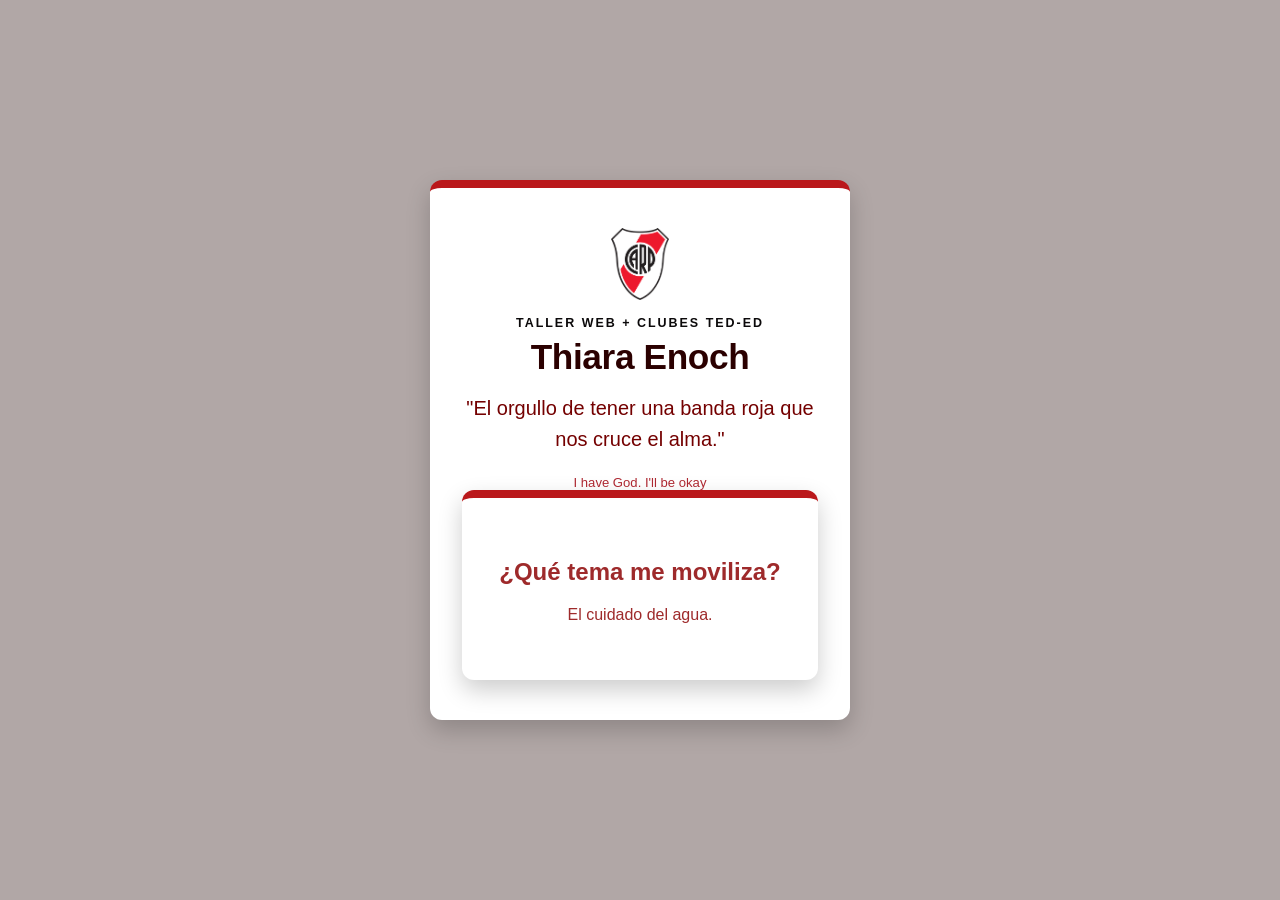
==== css/index.html @ aa58b435 "Trabajo de tarjetas con css" ====
<!DOCTYPE html>
<html lang="en">

<head>
    <meta charset="UTF-8">
    <meta name="viewport" content="width=device-width, initial-scale=1.0">
    <link rel="stylesheet" href="estilos.css">
    <title>Mi charla</title>
</head>

<body>
    <main class="tarjeta">
        <img class="tarjeta__logo" src="asset/img/logo.png" alt="Logo del escudo de RIVER PLATE">

        <p class="tarjeta__curso">Taller Web + Clubes TED-Ed</p>
        <h1 class="tarjeta__nombre">Thiara Enoch</h1>
        <p class="tarjeta__frase">"El orgullo de tener una banda roja que nos cruce el alma."</p>
        <p class="tarjeta__autor">I have God. I'll be okay</p>

        <section class="tarjeta tarjeta--oscura">
            <h2 class="tarjeta__pregunta">¿Qué tema me moviliza?</h2>
            <p class="tarjeta__respuesta">El cuidado del agua.</p>
        </section>
    </main>
</body>

</html>
---- css/estilos.css ----
/* =========================================================
   1 · LA PALETA DEL CURSO
   Se escribe UNA sola vez, acá arriba. Todo lo demás usa var().
   ========================================================= */
:root {
    /* Los seis colores de la identidad de River */
    --gris: #b1a7a6;
    --rojo: #ba181b;
    --blanco: #ffffff;
    --negro: #0b090a;

    /* Escala del violeta */
    --rojo-900: #2b0000;
    --rojo-800: #4f0000;
    --rojo-700: #740000;
    --rojo-500: #980000;
    --rojo-300: #b50000;
    --rojo-200: #d30000;
    --rojo-100: #eb1d1d;
    --rojo-50: #f50f0f;
    --rojo-25: #ff0000;

    --texto: #9e2a2b;
    --texto-suave: #ad2831;
    --blanco: #ffffff;
}

/* =========================================================
   2 · LA PÁGINA ENTERA
   display:flex + justify-content:center centran la tarjeta
   en pantalla sin usar márgenes a ojo.
   ========================================================= */
body {
    margin: 0;
    min-height: 100vh;
    display: flex;
    align-items: center;
    justify-content: center;
    background: var(--gris);
    font-family: "Poppins", "Segoe UI", Arial, sans-serif;
    color: var(--texto);
}

/* =========================================================
   3 · LA TARJETA
   ========================================================= */
.tarjeta {
    background: var(--blanco);
    border-top: 8px solid var(--rojo);
    border-radius: 12px;
    padding: 2.5rem 2rem;
    text-align: center;
    width: 100%;
    max-width: 420px;
    box-sizing: border-box;
    box-shadow: 0 10px 25px rgba(0, 0, 0, 0.2);
}

/* =========================================================
   4 · CADA PARTE DE LA TARJETA
   ========================================================= */
.tarjeta__logo {
    width: 72px;
    height: 72px;
    object-fit: contain;
}

.tarjeta__curso {
    margin: .75rem 0 0;
    font-size: .78rem;
    font-weight: 600;
    letter-spacing: .16em;
    text-transform: uppercase;
    color: var(--negro);
}

.tarjeta__nombre {
    margin: .4rem 0 0;
    font-size: 2.2rem;
    font-weight: 700;
    letter-spacing: -0.01em;
    color: var(--rojo-900);
}

.tarjeta__frase {
    margin: 1rem 0 0;
    font-size: 1.25rem;
    line-height: 1.55;
    color: var(--rojo-700);
}

.tarjeta__autor {
    margin: 1.25rem 0 0;
    font-size: .82rem;
    color: var(--texto-suave);
}
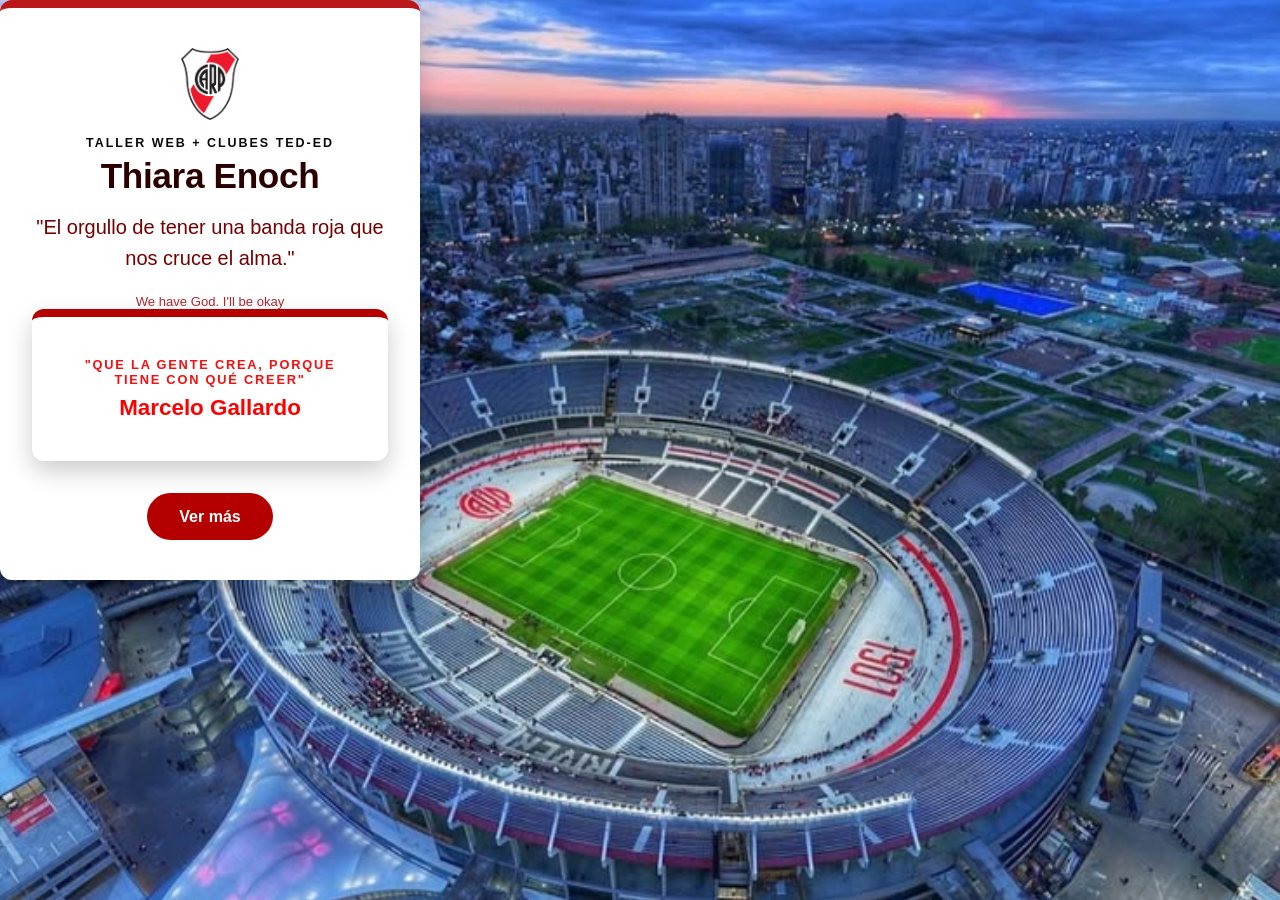
==== commit d4130598: "edicion de idea (footer & header)" ====
--- a/css/index.html
+++ b/css/index.html
@@ -9,19 +9,27 @@
 </head>
 
 <body>
+    <!-- encabezado -->
     <main class="tarjeta">
         <img class="tarjeta__logo" src="asset/img/logo.png" alt="Logo del escudo de RIVER PLATE">
 
         <p class="tarjeta__curso">Taller Web + Clubes TED-Ed</p>
         <h1 class="tarjeta__nombre">Thiara Enoch</h1>
         <p class="tarjeta__frase">"El orgullo de tener una banda roja que nos cruce el alma."</p>
-        <p class="tarjeta__autor">I have God. I'll be okay</p>
+        <p class="tarjeta__autor">We have God. I'll be okay</p>
 
         <section class="tarjeta tarjeta--oscura">
-            <h2 class="tarjeta__pregunta">¿Qué tema me moviliza?</h2>
-            <p class="tarjeta__respuesta">El cuidado del agua.</p>
+            <h2 class="tarjeta__pregunta">"Que la gente crea, porque tiene con qué creer"</h2>
+            <p class="tarjeta__respuesta">Marcelo Gallardo</p>
+            
         </section>
+        <a class="tarjeta__boton" href="ficha.html">Ver más</a>
+
     </main>
+    <!--pie de pagina-->
+
+
+
 </body>
 
 </html>
--- a/css/estilos.css
+++ b/css/estilos.css
@@ -3,27 +3,38 @@
    Se escribe UNA sola vez, acá arriba. Todo lo demás usa var().
    ========================================================= */
 :root {
-    /* Los seis colores de la identidad de River */
-    --gris: #b1a7a6;
-    --rojo: #ba181b;
-    --blanco: #ffffff;
-    --negro: #0b090a;
-
-    /* Escala del violeta */
-    --rojo-900: #2b0000;
-    --rojo-800: #4f0000;
-    --rojo-700: #740000;
-    --rojo-500: #980000;
-    --rojo-300: #b50000;
-    --rojo-200: #d30000;
-    --rojo-100: #eb1d1d;
-    --rojo-50: #f50f0f;
-    --rojo-25: #ff0000;
-
-    --texto: #9e2a2b;
-    --texto-suave: #ad2831;
-    --blanco: #ffffff;
-}
+  /* Los seis colores de la identidad de River */
+  --gris: #b1a7a6;
+  --rojo: #ba181b;
+  --blanco: #ffffff;
+  --negro: #0b090a;
+
+  /* Escala del violeta */
+  --rojo-900: #2b0000;
+  --rojo-800: #4f0000;
+  --rojo-700: #740000;
+  --rojo-500: #980000;
+  --rojo-300: #b50000;
+  --rojo-200: #d30000;
+  --rojo-100: #eb1d1d;
+  --rojo-50: #f50f0f;
+  --rojo-25: #ff0000;
+
+  --texto: #9e2a2b;
+  --texto-suave: #ad2831;
+  --blanco: #ffffff;
+  --violeta: var(--fusia);
+
+
+  /* la escala de espaciado del curso. Usá estos y ningún otro número. */
+  --e-1: .25rem;
+  --e-2: .5rem;
+  --e-3: 1rem;
+  --e-4: 1.5rem;
+  --e-5: 2rem;
+  --e-6: 3rem;
+}
+
 
 /* =========================================================
    2 · LA PÁGINA ENTERA
@@ -31,66 +42,409 @@
    en pantalla sin usar márgenes a ojo.
    ========================================================= */
 body {
-    margin: 0;
-    min-height: 100vh;
-    display: flex;
-    align-items: center;
-    justify-content: center;
-    background: var(--gris);
-    font-family: "Poppins", "Segoe UI", Arial, sans-serif;
-    color: var(--texto);
+  margin: 0;
+  min-height: 100vh;
+  align-items: center;
+  justify-content: center;
+  background: var(--gris);
+  background-image: url(./asset/img/monumental.jpg);
+  background-repeat: no-repeat;
+  background-size: cover;
+  background-position: 10%;
+  font-family: "Poppins", "Segoe UI", Arial, sans-serif;
+  color: var(--texto);
 }
 
 /* =========================================================
    3 · LA TARJETA
    ========================================================= */
 .tarjeta {
-    background: var(--blanco);
-    border-top: 8px solid var(--rojo);
-    border-radius: 12px;
-    padding: 2.5rem 2rem;
-    text-align: center;
-    width: 100%;
-    max-width: 420px;
-    box-sizing: border-box;
-    box-shadow: 0 10px 25px rgba(0, 0, 0, 0.2);
+  background: var(--blanco);
+  border-top: 8px solid var(--rojo);
+  border-radius: 12px;
+  padding: 2.5rem 2rem;
+  text-align: center;
+  width: 100%;
+  max-width: 420px;
+  box-sizing: border-box;
+  box-shadow: 0 10px 25px rgba(0, 0, 0, 0.2);
 }
 
 /* =========================================================
    4 · CADA PARTE DE LA TARJETA
    ========================================================= */
 .tarjeta__logo {
-    width: 72px;
-    height: 72px;
-    object-fit: contain;
+  width: 72px;
+  height: 72px;
+  object-fit: contain;
 }
 
 .tarjeta__curso {
-    margin: .75rem 0 0;
-    font-size: .78rem;
-    font-weight: 600;
-    letter-spacing: .16em;
-    text-transform: uppercase;
-    color: var(--negro);
+  margin: .75rem 0 0;
+  font-size: .78rem;
+  font-weight: 600;
+  letter-spacing: .16em;
+  text-transform: uppercase;
+  color: var(--negro);
 }
 
 .tarjeta__nombre {
-    margin: .4rem 0 0;
-    font-size: 2.2rem;
-    font-weight: 700;
-    letter-spacing: -0.01em;
-    color: var(--rojo-900);
+  margin: .4rem 0 0;
+  font-size: 2.2rem;
+  font-weight: 700;
+  letter-spacing: -0.01em;
+  color: var(--rojo-900);
 }
 
 .tarjeta__frase {
-    margin: 1rem 0 0;
-    font-size: 1.25rem;
-    line-height: 1.55;
-    color: var(--rojo-700);
+  margin: 1rem 0 0;
+  font-size: 1.25rem;
+  line-height: 1.55;
+  color: var(--rojo-700);
 }
 
 .tarjeta__autor {
-    margin: 1.25rem 0 0;
-    font-size: .82rem;
-    color: var(--texto-suave);
+  margin: 1.25rem 0 0;
+  font-size: .82rem;
+  color: var(--texto-suave);
+}
+
+/* Variante oscura: mismo bloque, otra combinación de la paleta */
+.tarjeta--oscura {
+  background: var(--blanco);
+  border-top-color: var(--rojo-300);
+}
+
+.tarjeta__pregunta {
+  margin: 0;
+  font-size: .8rem;
+  font-weight: 600;
+  letter-spacing: .14em;
+  text-transform: uppercase;
+  color: var(--rojo-50);
+}
+
+.tarjeta__respuesta {
+  margin: .5rem 0 0;
+  font-size: 1.4rem;
+  font-weight: 700;
+  color: var(--rojo-25);
+}
+
+/* Para que las dos tarjetas se apilen con un hueco entre ellas */
+/*body {
+  flex-direction: column;
+  gap: 1.5rem;
+  padding: 2rem 1rem;
+}*/
+
+/* =========================================================
+   EL BOTÓN: por eso existen las pseudo-clases
+   ========================================================= */
+.tarjeta__boton {
+  display: inline-block;
+  margin-top: 2rem;
+  padding: .9rem 2rem;
+  border-radius: 999px;
+  /* 999px = píldora, sirve para botones */
+  background: var(--rojo-300);
+  color: var(--blanco);
+  font-weight: 700;
+  text-decoration: none;
+  /* sin subrayado, es un botón y no un texto */
+}
+
+.tarjeta__boton:hover {
+  background: var(--rojo-25);
+}
+
+.tarjeta__boton:active {
+  background: var(--rojo-oscuro);
+}
+
+/* Accesibilidad: el foco del teclado tiene que verse SIEMPRE */
+.tarjeta__boton:focus-visible {
+  outline: 3px solid #ffffff;
+  outline-offset: 3px;
+}
+
+/* =========================================================
+   LA FICHA DE TU IDEA
+   ========================================================= */
+.ficha {
+  max-width: 520px;
+  margin: var(--e-6) auto;
+  /* 3rem arriba/abajo · auto a los lados = centrada */
+  padding: var(--e-5);
+  /* 2rem de aire adentro */
+  border: 1px solid var(--violeta-200);
+  border-top: 6px solid var(--rojo);
+  border-radius: 12px;
+  background: var(--blanco);
+}
+
+.ficha__etiqueta {
+  margin: 0;
+  font-size: .75rem;
+  letter-spacing: .16em;
+  text-transform: uppercase;
+  color: var(--rojo-200);
+}
+
+.ficha__titulo {
+  margin: var(--e-2) 0 var(--e-5);
+  font-size: 1.6rem;
+  line-height: 1.25;
+  color: var(--rojo-300);
+}
+
+.ficha__campo {
+  margin: var(--e-4) 0 var(--e-1);
+  font-size: .72rem;
+  letter-spacing: .12em;
+  text-transform: uppercase;
+  color: var(--rojo-500);
+}
+
+.ficha__texto {
+  margin: 0;
+  line-height: 1.65;
+  color: var(--texto);
+}
+
+/* las etiquetas: display inline-flex las deja como píldoras */
+.ficha__tags {
+  margin: var(--e-5) 0 0;
+  padding: 0;
+  display: flex;
+  gap: var(--e-2);
+  list-style: none;
+}
+
+.ficha__tags li {
+  padding: var(--e-1) var(--e-3);
+  border-radius: 999px;
+  background: var(--rojo-100);
+  color: var(--blanco);
+  font-size: .8rem;
+}
+
+#idea {
+  background-color: var(--gris);
+  background-image: none;
+  border: 3px;
+  font-family: 'Franklin Gothic Medium', 'Arial Narrow', Arial, sans-serif;
+  border-radius: 10px;
+}
+
+
+.container {
+  background-color: var(--gris);
+  max-width: 1000px;
+  margin: 0 auto;
+  display: flex;
+  gap: 25px;
+  flex-wrap: wrap;
+  justify-content: center;
+  padding: 10px;
+}
+
+.ideas {
+  background-color: white;
+  width: 360px;
+  text-align: center;
+  border: 3px solid #d44444;
+  padding: 30px;
+
+}
+
+.ideas__imagen img {
+  width: 90px;
+  height: 90px;
+  padding: 10px;
+
+}
+
+.ideas__titulo {
+  font-size: medium;
+  color: black
+}
+
+.ideas__parrafo {
+  font-size: medium;
+  line-height: 1.55;
+}
+
+.ideas__enlace {
+  display: inline-block;
+  margin-top: 2rem;
+  padding: .9rem 2rem;
+  border-radius: 999px;
+  background: var(--rojo);
+  color: rgb(29, 28, 28);
+  font-weight: 700;
+  text-decoration: none;
+  text-transform: uppercase;
+}
+
+.ideas__enlace:hover {
+  background: var(--rojo);
+  color: white;
+}
+
+.ideas__enlace:active {
+  background: var(--rojo-50);
+  color: #740000;
+}
+
+.ideas__enlace:focus-visible {
+  outline: 3px solid rgb(161, 63, 63);
+  outline-offset: 3px;
+}
+
+.titulo {
+  text-align: center;
+  font-size: 70px;
+  font-weight: 900;
+  font-family: Georgia, 'Times New Roman', Times, serif;
+}
+
+.lista {
+  margin: var(--e-5) 0 0;
+  padding: 0;
+  display: flex;
+  gap: var(--e-2);
+  list-style: none;
+}
+
+.lista li {
+  padding: var(--e-1) var(--e-3);
+  border-radius: 999px;
+  background: var(--rojo-100);
+  color: var(--blanco);
+  font-size: .8rem;
+}
+
+.lista li {
+  padding: var(--e-1) var(--e-3);
+  border-radius: 999px;
+  background: var(--rojo-100);
+  color: var(--blanco);
+  font-size: .8rem;
+}
+
+.lista li {
+  padding: var(--e-1) var(--e-3);
+  border-radius: 999px;
+  background: var(--rojo-100);
+  color: var(--blanco);
+  font-size: .8rem;
+}
+
+.lista li {
+  padding: var(--e-1) var(--e-3);
+  border-radius: 999px;
+  background: var(--rojo-100);
+  color: var(--blanco);
+  font-size: .8rem;
+}
+
+.container-header {
+  background: #ffc4c4;
+  background: linear-gradient(180deg, rgb(248, 88, 101) 15%, rgba(115, 115, 115, 1) 100%);
+  display: flex;
+  justify-content: space-between;
+  align-items: center;
+}
+
+.img-logo {
+  width: 150px;
+  height: 150px;
+  padding: 10px;
+  border-radius: 30px;
+}
+
+.container-header nav {
+  padding: 10px;
+
+}
+
+.container-header nav ul {
+  list-style: none;
+  display: flex;
+  gap: 7px;
+}
+
+.container-header a {
+  text-decoration: none;
+  text-transform: uppercase;
+  /* mayuscula*/
+  color: #590202;
+  font-weight: 800;
+  font-size: 1, 2rem;
+  transition: background-color 0.5s ease;
+}
+
+
+
+.container-header a:hover {
+  background-color: #f5f4f8;
+  padding: 5px;
+  border-radius: 8px;
+}
+
+.footer-top {
+  justify-content: space-between;
+  display: flex;
+}
+
+.footer-bottom a {
+  color: #0b090a;
+
+}
+
+.footer-bottom {
+  font-family: 'Times New Roman', Times, serif;
+  font-size: 20px;
+  padding: 20px;
+  border-top: 3px solid #0b090a;
+  gap: 20px;
+  display: flex;
+  justify-content: space-between;
+
+}
+
+footer {
+  background-color: var(--gris);
+  border-width: 20px;
+  margin: 0;
+  padding: 14px;
+}
+
+footer a {
+  text-decoration: none;
+}
+
+.footer-top-col ul {
+  list-style: none;
+  font-size: larger;
+  padding-left: 0%;
+
+}
+
+h4 {
+  font-size: x-large;
+}
+
+.footer-bottom-legal a {
+  gap: 5px;
+  font-size: 12px;
+}
+
+.footer-top-btn{
+  background-color: white;
+  padding: 8px;
+  padding-bottom: 20px;
+  display: block;
+  text-align: center;
 }
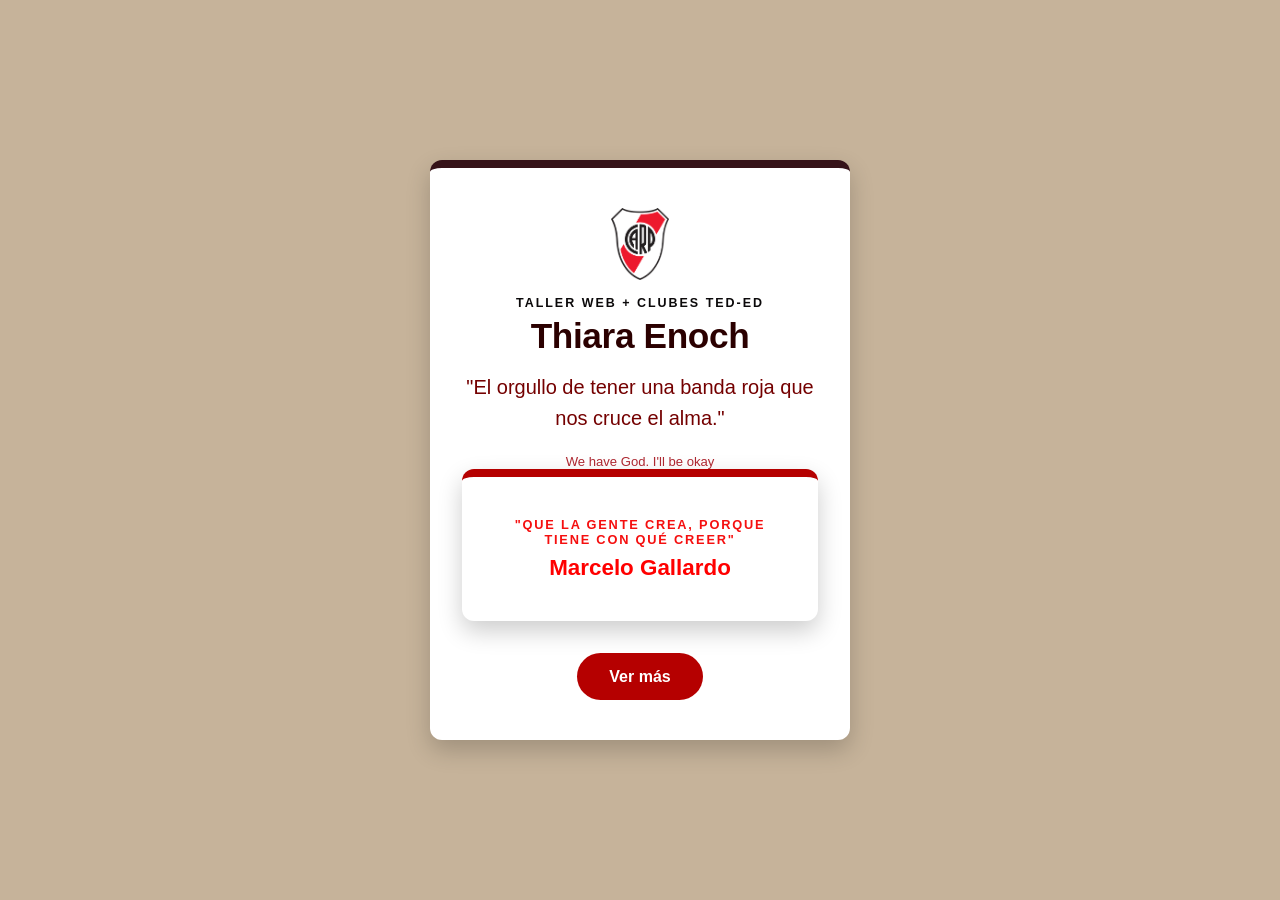
==== commit 5be2bfb1: "edicion de footer y colores" ====
--- a/css/index.html
+++ b/css/index.html
@@ -10,25 +10,26 @@
 
 <body>
     <!-- encabezado -->
-    <main class="tarjeta">
-        <img class="tarjeta__logo" src="asset/img/logo.png" alt="Logo del escudo de RIVER PLATE">
+    <div class="desp">
 
-        <p class="tarjeta__curso">Taller Web + Clubes TED-Ed</p>
-        <h1 class="tarjeta__nombre">Thiara Enoch</h1>
-        <p class="tarjeta__frase">"El orgullo de tener una banda roja que nos cruce el alma."</p>
-        <p class="tarjeta__autor">We have God. I'll be okay</p>
+        <main class="tarjeta">
+            <img class="tarjeta__logo" src="asset/img/logo.png" alt="Logo del escudo de RIVER PLATE">
 
-        <section class="tarjeta tarjeta--oscura">
-            <h2 class="tarjeta__pregunta">"Que la gente crea, porque tiene con qué creer"</h2>
-            <p class="tarjeta__respuesta">Marcelo Gallardo</p>
-            
-        </section>
-        <a class="tarjeta__boton" href="ficha.html">Ver más</a>
+            <p class="tarjeta__curso">Taller Web + Clubes TED-Ed</p>
+            <h1 class="tarjeta__nombre">Thiara Enoch</h1>
+            <p class="tarjeta__frase">"El orgullo de tener una banda roja que nos cruce el alma."</p>
+            <p class="tarjeta__autor">We have God. I'll be okay</p>
 
-    </main>
+            <section class="tarjeta tarjeta--oscura">
+                <h2 class="tarjeta__pregunta">"Que la gente crea, porque tiene con qué creer"</h2>
+                <p class="tarjeta__respuesta">Marcelo Gallardo</p>
+
+            </section>
+            <a class="tarjeta__boton" href="ficha.html">Ver más</a>
+
+        </main>
+    </div>
     <!--pie de pagina-->
-
-
 
 </body>
 
--- a/css/estilos.css
+++ b/css/estilos.css
@@ -4,12 +4,15 @@
    ========================================================= */
 :root {
   /* Los seis colores de la identidad de River */
-  --gris: #b1a7a6;
-  --rojo: #ba181b;
+  --camel-coat: #c6b39a;
+  --boho: #7b694e;
   --blanco: #ffffff;
   --negro: #0b090a;
-
-  /* Escala del violeta */
+  --rubine: #6d3a3c;
+  --tamarind: #361319;
+  --italian-roast: #;
+
+  /* Escala del rojo */
   --rojo-900: #2b0000;
   --rojo-800: #4f0000;
   --rojo-700: #740000;
@@ -44,23 +47,27 @@
 body {
   margin: 0;
   min-height: 100vh;
-  align-items: center;
-  justify-content: center;
-  background: var(--gris);
-  background-image: url(./asset/img/monumental.jpg);
+  background: var(--camel-coat);
+  background-color: var(--camel-coat);
   background-repeat: no-repeat;
   background-size: cover;
   background-position: 10%;
   font-family: "Poppins", "Segoe UI", Arial, sans-serif;
   color: var(--texto);
-}
-
+ 
+}
+.desp{
+  display: flex;
+  justify-content: center;
+  align-items: center;
+  height: 100vh;
+}
 /* =========================================================
    3 · LA TARJETA
    ========================================================= */
 .tarjeta {
   background: var(--blanco);
-  border-top: 8px solid var(--rojo);
+  border-top: 8px solid var(--tamarind);
   border-radius: 12px;
   padding: 2.5rem 2rem;
   text-align: center;
@@ -444,7 +451,8 @@
 .footer-top-btn{
   background-color: white;
   padding: 8px;
-  padding-bottom: 20px;
+  padding-bottom: 9px;
   display: block;
   text-align: center;
-}+}
+
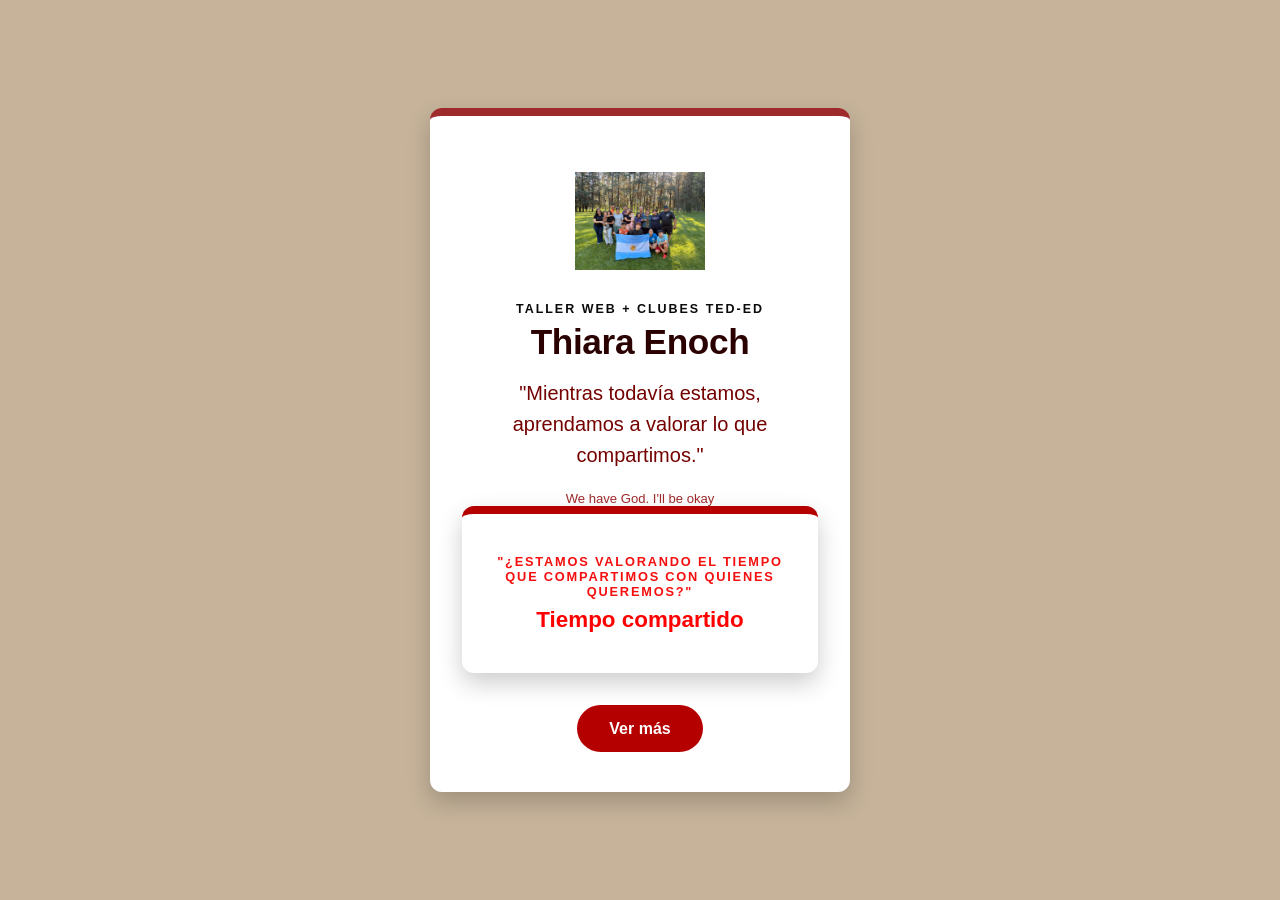
==== commit dce8129b: "trabajo en subpaginas, modficaciones" ====
--- a/css/index.html
+++ b/css/index.html
@@ -13,24 +13,22 @@
     <div class="desp">
 
         <main class="tarjeta">
-            <img class="tarjeta__logo" src="asset/img/logo.png" alt="Logo del escudo de RIVER PLATE">
+            <img class="tarjeta__logo" src="asset/img/familia.jpeg" alt="Logo del escudo de RIVER PLATE">
 
             <p class="tarjeta__curso">Taller Web + Clubes TED-Ed</p>
             <h1 class="tarjeta__nombre">Thiara Enoch</h1>
-            <p class="tarjeta__frase">"El orgullo de tener una banda roja que nos cruce el alma."</p>
+            <p class="tarjeta__frase">"Mientras todavía estamos, aprendamos a valorar lo que compartimos."</p>
             <p class="tarjeta__autor">We have God. I'll be okay</p>
 
             <section class="tarjeta tarjeta--oscura">
-                <h2 class="tarjeta__pregunta">"Que la gente crea, porque tiene con qué creer"</h2>
-                <p class="tarjeta__respuesta">Marcelo Gallardo</p>
-
+                <h2 class="tarjeta__pregunta">"¿Estamos valorando el tiempo que compartimos con quienes queremos?"</h2>
+                <p class="tarjeta__respuesta">Tiempo compartido</p>
             </section>
             <a class="tarjeta__boton" href="ficha.html">Ver más</a>
 
         </main>
     </div>
-    <!--pie de pagina-->
-
+    
 </body>
 
 </html>
--- a/css/estilos.css
+++ b/css/estilos.css
@@ -67,7 +67,7 @@
    ========================================================= */
 .tarjeta {
   background: var(--blanco);
-  border-top: 8px solid var(--tamarind);
+  border-top: 8px solid var(--texto);
   border-radius: 12px;
   padding: 2.5rem 2rem;
   text-align: center;
@@ -81,8 +81,8 @@
    4 · CADA PARTE DE LA TARJETA
    ========================================================= */
 .tarjeta__logo {
-  width: 72px;
-  height: 72px;
+  width: 130px;
+  height: 130px;
   object-fit: contain;
 }
 
@@ -113,7 +113,7 @@
 .tarjeta__autor {
   margin: 1.25rem 0 0;
   font-size: .82rem;
-  color: var(--texto-suave);
+  color: var(--texto);
 }
 
 /* Variante oscura: mismo bloque, otra combinación de la paleta */
@@ -237,7 +237,7 @@
 }
 
 #idea {
-  background-color: var(--gris);
+  
   background-image: none;
   border: 3px;
   font-family: 'Franklin Gothic Medium', 'Arial Narrow', Arial, sans-serif;
@@ -266,7 +266,7 @@
 }
 
 .ideas__imagen img {
-  width: 90px;
+  width: 98px;
   height: 90px;
   padding: 10px;
 
@@ -287,7 +287,7 @@
   margin-top: 2rem;
   padding: .9rem 2rem;
   border-radius: 999px;
-  background: var(--rojo);
+  background: var(--camel-coat);
   color: rgb(29, 28, 28);
   font-weight: 700;
   text-decoration: none;
@@ -296,7 +296,7 @@
 
 .ideas__enlace:hover {
   background: var(--rojo);
-  color: white;
+  color: rgb(170, 7, 7);
 }
 
 .ideas__enlace:active {
@@ -305,7 +305,7 @@
 }
 
 .ideas__enlace:focus-visible {
-  outline: 3px solid rgb(161, 63, 63);
+  outline: 3px solid rgb(145, 20, 20);
   outline-offset: 3px;
 }
 
@@ -316,7 +316,7 @@
   font-family: Georgia, 'Times New Roman', Times, serif;
 }
 
-.lista {
+.lista  {
   margin: var(--e-5) 0 0;
   padding: 0;
   display: flex;
@@ -324,6 +324,15 @@
   list-style: none;
 }
 
+.lista ul {
+  list-style: none;
+}
+
+.lista a{
+  text-decoration: none;
+  color: var(--blanco);
+}
+
 .lista li {
   padding: var(--e-1) var(--e-3);
   border-radius: 999px;
@@ -357,8 +366,7 @@
 }
 
 .container-header {
-  background: #ffc4c4;
-  background: linear-gradient(180deg, rgb(248, 88, 101) 15%, rgba(115, 115, 115, 1) 100%);
+  background: var(--boho);
   display: flex;
   justify-content: space-between;
   align-items: center;
@@ -422,7 +430,7 @@
 }
 
 footer {
-  background-color: var(--gris);
+  background-color: var(--boho);
   border-width: 20px;
   margin: 0;
   padding: 14px;
@@ -455,4 +463,3 @@
   display: block;
   text-align: center;
 }
-
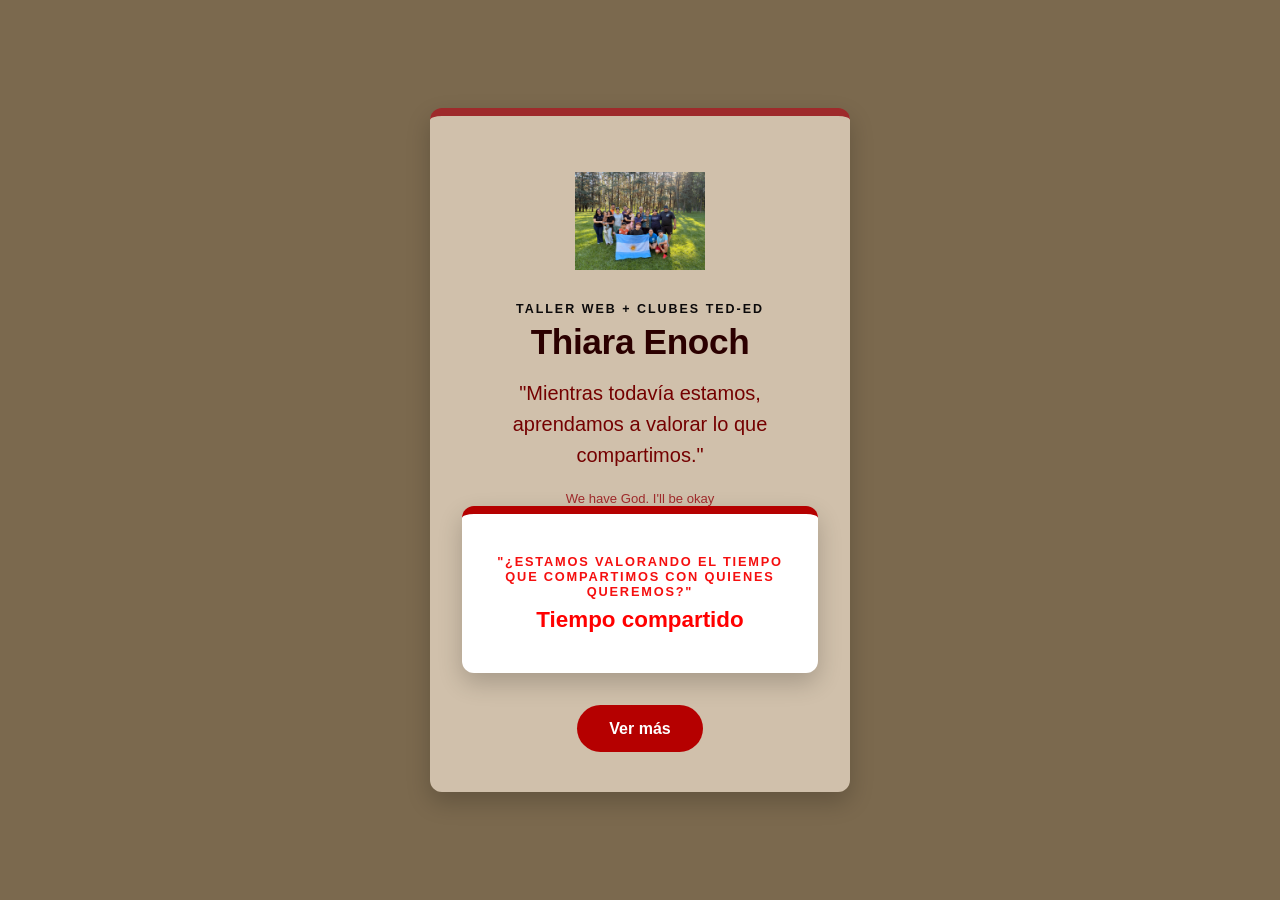
==== commit 91dab8e2: "relleno de subpaginas, modificación de colores" ====
--- a/css/index.html
+++ b/css/index.html
@@ -11,7 +11,6 @@
 <body>
     <!-- encabezado -->
     <div class="desp">
-
         <main class="tarjeta">
             <img class="tarjeta__logo" src="asset/img/familia.jpeg" alt="Logo del escudo de RIVER PLATE">
 
@@ -25,7 +24,6 @@
                 <p class="tarjeta__respuesta">Tiempo compartido</p>
             </section>
             <a class="tarjeta__boton" href="ficha.html">Ver más</a>
-
         </main>
     </div>
     
--- a/css/estilos.css
+++ b/css/estilos.css
@@ -22,7 +22,8 @@
   --rojo-100: #eb1d1d;
   --rojo-50: #f50f0f;
   --rojo-25: #ff0000;
-
+  --footer-f:#c7a982eb;
+  --tarj: #d7c8b4eb;
   --texto: #9e2a2b;
   --texto-suave: #ad2831;
   --blanco: #ffffff;
@@ -47,8 +48,7 @@
 body {
   margin: 0;
   min-height: 100vh;
-  background: var(--camel-coat);
-  background-color: var(--camel-coat);
+  background-color: var(--boho);
   background-repeat: no-repeat;
   background-size: cover;
   background-position: 10%;
@@ -66,7 +66,7 @@
    3 · LA TARJETA
    ========================================================= */
 .tarjeta {
-  background: var(--blanco);
+  background: #d7c8b4eb;
   border-top: 8px solid var(--texto);
   border-radius: 12px;
   padding: 2.5rem 2rem;
@@ -237,8 +237,7 @@
 }
 
 #idea {
-  
-  background-image: none;
+  background-image: url(./asset/img/ftfamilia.jpeg);
   border: 3px;
   font-family: 'Franklin Gothic Medium', 'Arial Narrow', Arial, sans-serif;
   border-radius: 10px;
@@ -257,7 +256,7 @@
 }
 
 .ideas {
-  background-color: white;
+  background-color: #c7a982eb;
   width: 360px;
   text-align: center;
   border: 3px solid #d44444;
@@ -430,7 +429,7 @@
 }
 
 footer {
-  background-color: var(--boho);
+  background-color: #c7a982eb;
   border-width: 20px;
   margin: 0;
   padding: 14px;
@@ -438,6 +437,7 @@
 
 footer a {
   text-decoration: none;
+  color: #4e402b;
 }
 
 .footer-top-col ul {
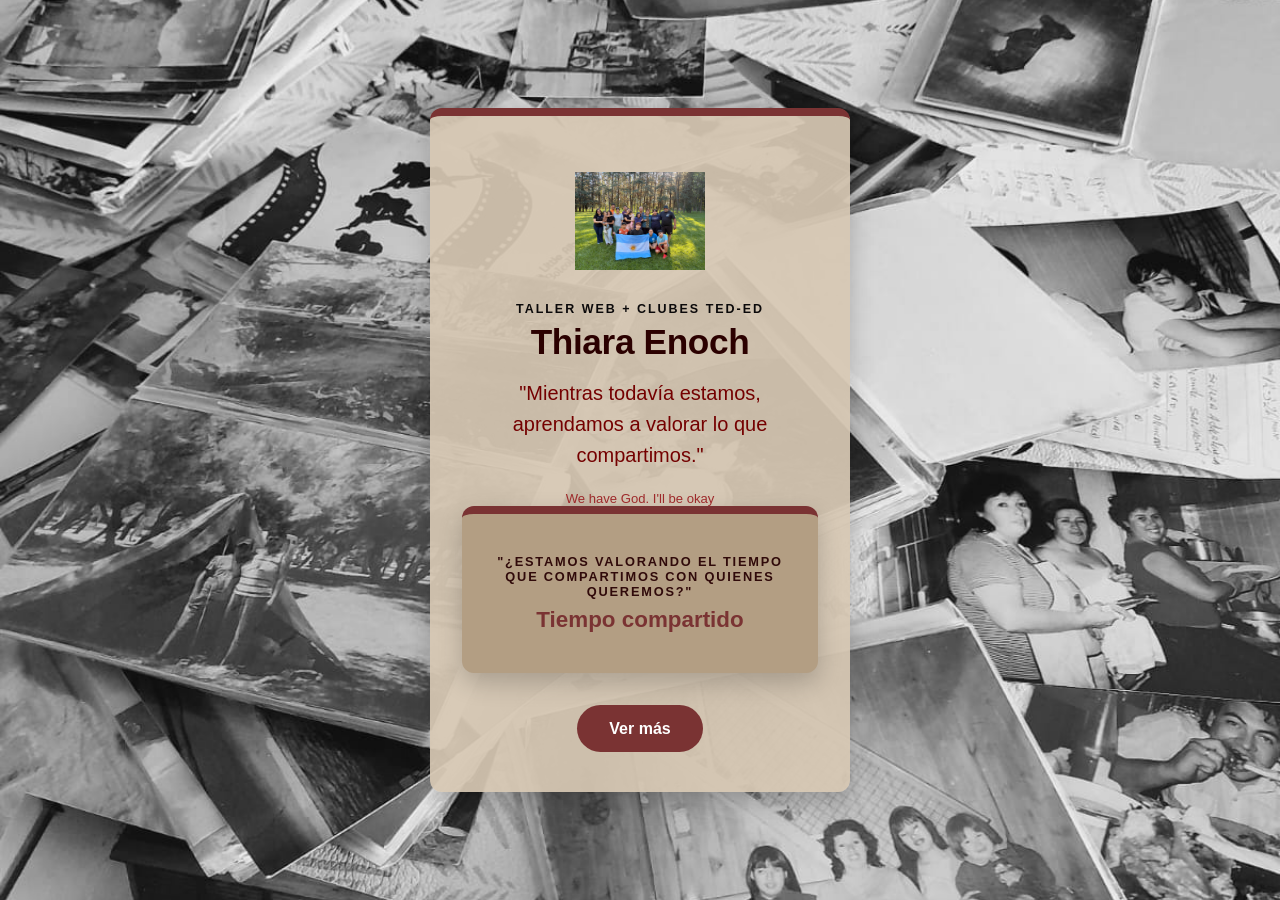
==== commit 5d1a7b42: "comentarios y ultimas modificaciones" ====
--- a/css/index.html
+++ b/css/index.html
@@ -12,7 +12,7 @@
     <!-- encabezado -->
     <div class="desp">
         <main class="tarjeta">
-            <img class="tarjeta__logo" src="asset/img/familia.jpeg" alt="Logo del escudo de RIVER PLATE">
+            <img class="tarjeta__logo" src="asset/img/familia.jpeg" alt="foto de familia">
 
             <p class="tarjeta__curso">Taller Web + Clubes TED-Ed</p>
             <h1 class="tarjeta__nombre">Thiara Enoch</h1>
--- a/css/estilos.css
+++ b/css/estilos.css
@@ -3,16 +3,13 @@
    Se escribe UNA sola vez, acá arriba. Todo lo demás usa var().
    ========================================================= */
 :root {
-  /* Los seis colores de la identidad de River */
+  /* Los colores utilizados en mi pagina */
   --camel-coat: #c6b39a;
   --boho: #7b694e;
   --blanco: #ffffff;
   --negro: #0b090a;
   --rubine: #6d3a3c;
   --tamarind: #361319;
-  --italian-roast: #;
-
-  /* Escala del rojo */
   --rojo-900: #2b0000;
   --rojo-800: #4f0000;
   --rojo-700: #740000;
@@ -22,12 +19,16 @@
   --rojo-100: #eb1d1d;
   --rojo-50: #f50f0f;
   --rojo-25: #ff0000;
-  --footer-f:#c7a982eb;
+  --footer-f: #c7a982eb;
   --tarj: #d7c8b4eb;
   --texto: #9e2a2b;
   --texto-suave: #ad2831;
   --blanco: #ffffff;
   --violeta: var(--fusia);
+  --tarj-osc: #b39e83;
+  --tarj-res: #7a3333;
+  --tarje-pre: #300a0a;
+  --ficha: #6a1a1a;
 
 
   /* la escala de espaciado del curso. Usá estos y ningún otro número. */
@@ -45,29 +46,36 @@
    display:flex + justify-content:center centran la tarjeta
    en pantalla sin usar márgenes a ojo.
    ========================================================= */
+
+/* Configuración general de la página */
 body {
   margin: 0;
   min-height: 100vh;
-  background-color: var(--boho);
+  background-image: url(./asset/img/ftfamilia.jpeg);
   background-repeat: no-repeat;
   background-size: cover;
   background-position: 10%;
   font-family: "Poppins", "Segoe UI", Arial, sans-serif;
   color: var(--texto);
- 
-}
-.desp{
+
+}
+
+/* Organiza y centra los elementos dentro de la página */
+.desp {
   display: flex;
   justify-content: center;
   align-items: center;
   height: 100vh;
 }
+
 /* =========================================================
    3 · LA TARJETA
    ========================================================= */
+
+/* Define el diseño general de la tarjeta de presentación */
 .tarjeta {
   background: #d7c8b4eb;
-  border-top: 8px solid var(--texto);
+  border-top: 8px solid var(--tarj-res);
   border-radius: 12px;
   padding: 2.5rem 2rem;
   text-align: center;
@@ -80,12 +88,15 @@
 /* =========================================================
    4 · CADA PARTE DE LA TARJETA
    ========================================================= */
+
+/* Establece el tamaño del logo y cómo se adapta a su espacio */
 .tarjeta__logo {
   width: 130px;
   height: 130px;
   object-fit: contain;
 }
 
+/* Da formato al texto que indica el curso */
 .tarjeta__curso {
   margin: .75rem 0 0;
   font-size: .78rem;
@@ -95,6 +106,7 @@
   color: var(--negro);
 }
 
+/* Destaca el nombre mediante su tamaño, grosor y color */
 .tarjeta__nombre {
   margin: .4rem 0 0;
   font-size: 2.2rem;
@@ -103,6 +115,7 @@
   color: var(--rojo-900);
 }
 
+/* Da formato a la frase que aparece dentro de la tarjeta */
 .tarjeta__frase {
   margin: 1rem 0 0;
   font-size: 1.25rem;
@@ -110,6 +123,7 @@
   color: var(--rojo-700);
 }
 
+/* Establece el formato del texto que indica el autor de la frase */
 .tarjeta__autor {
   margin: 1.25rem 0 0;
   font-size: .82rem;
@@ -118,24 +132,26 @@
 
 /* Variante oscura: mismo bloque, otra combinación de la paleta */
 .tarjeta--oscura {
-  background: var(--blanco);
-  border-top-color: var(--rojo-300);
-}
-
+  background: #b39e83;
+  border-top-color: var(--tarj-res);
+}
+
+/* Da formato a la pregunta que aparece dentro de la tarjeta */
 .tarjeta__pregunta {
   margin: 0;
   font-size: .8rem;
   font-weight: 600;
   letter-spacing: .14em;
   text-transform: uppercase;
-  color: var(--rojo-50);
-}
-
+  color: #300a0a;
+}
+
+/* Da formato a la respuesta mediante su grosor, color y tamaño */
 .tarjeta__respuesta {
   margin: .5rem 0 0;
   font-size: 1.4rem;
   font-weight: 700;
-  color: var(--rojo-25);
+  color: #7a3333;
 }
 
 /* Para que las dos tarjetas se apilen con un hueco entre ellas */
@@ -148,23 +164,27 @@
 /* =========================================================
    EL BOTÓN: por eso existen las pseudo-clases
    ========================================================= */
+
+/* Da formato al enlace para que tenga apariencia de botón */
 .tarjeta__boton {
   display: inline-block;
   margin-top: 2rem;
   padding: .9rem 2rem;
   border-radius: 999px;
   /* 999px = píldora, sirve para botones */
-  background: var(--rojo-300);
+  background: var(--tarj-res);
   color: var(--blanco);
   font-weight: 700;
   text-decoration: none;
   /* sin subrayado, es un botón y no un texto */
 }
 
+/* Cambia el fondo del botón cuando el cursor pasa por encima */
 .tarjeta__boton:hover {
-  background: var(--rojo-25);
-}
-
+  background: var(--tamarind);
+}
+
+/* Cambia el fondo del botón mientras se hace clic */
 .tarjeta__boton:active {
   background: var(--rojo-oscuro);
 }
@@ -178,6 +198,8 @@
 /* =========================================================
    LA FICHA DE TU IDEA
    ========================================================= */
+
+   /* Define el contenedor principal de la ficha */
 .ficha {
   max-width: 520px;
   margin: var(--e-6) auto;
@@ -187,39 +209,44 @@
   border: 1px solid var(--violeta-200);
   border-top: 6px solid var(--rojo);
   border-radius: 12px;
-  background: var(--blanco);
-}
-
+  background: #b39e83;
+}
+
+/* Da formato a la etiqueta que aparece en la ficha */
 .ficha__etiqueta {
   margin: 0;
   font-size: .75rem;
   letter-spacing: .16em;
   text-transform: uppercase;
-  color: var(--rojo-200);
-}
-
+  color: var(--tarj-res);
+}
+
+/* Establece el tamaño, separación y color del título de la ficha */
 .ficha__titulo {
   margin: var(--e-2) 0 var(--e-5);
   font-size: 1.6rem;
   line-height: 1.25;
-  color: var(--rojo-300);
-}
-
+  color: var(--tarj-res);
+}
+
+/* Da formato a los nombres de los campos de información */
 .ficha__campo {
   margin: var(--e-4) 0 var(--e-1);
   font-size: .72rem;
   letter-spacing: .12em;
   text-transform: uppercase;
-  color: var(--rojo-500);
-}
-
+  color: var(--rojo-700);
+}
+
+/* Establece la apariencia de los textos descriptivos de la ficha */
 .ficha__texto {
   margin: 0;
   line-height: 1.65;
-  color: var(--texto);
+  color: var(--ficha);
 }
 
 /* las etiquetas: display inline-flex las deja como píldoras */
+/* Organiza las etiquetas de la ficha en una misma fila */
 .ficha__tags {
   margin: var(--e-5) 0 0;
   padding: 0;
@@ -228,22 +255,24 @@
   list-style: none;
 }
 
+/* Da formato individual a cada etiqueta de la lista */
 .ficha__tags li {
   padding: var(--e-1) var(--e-3);
   border-radius: 999px;
-  background: var(--rojo-100);
+  background: var(--rubine);
   color: var(--blanco);
   font-size: .8rem;
 }
 
+/* Modifica el fondo, los bordes y la tipografía del elemento identificado como idea */
 #idea {
   background-image: url(./asset/img/ftfamilia.jpeg);
-  border: 3px;
+  border:  3px solid black;
   font-family: 'Franklin Gothic Medium', 'Arial Narrow', Arial, sans-serif;
   border-radius: 10px;
 }
 
-
+/* Contenedor general que organiza las tarjetas y permite que pasen a otra fila */
 .container {
   background-color: var(--gris);
   max-width: 1000px;
@@ -255,6 +284,7 @@
   padding: 10px;
 }
 
+/* Define el diseño de cada tarjeta de ideas */
 .ideas {
   background-color: #c7a982eb;
   width: 360px;
@@ -264,6 +294,7 @@
 
 }
 
+/* Establece el tamaño y el espacio interno de las imágenes de las tarjetas */
 .ideas__imagen img {
   width: 98px;
   height: 90px;
@@ -271,16 +302,19 @@
 
 }
 
+/* Modifica el tamaño y el color de los títulos de las tarjetas */
 .ideas__titulo {
   font-size: medium;
   color: black
 }
 
+/* Establece el tamaño del texto y la separación entre sus líneas */
 .ideas__parrafo {
   font-size: medium;
   line-height: 1.55;
 }
 
+/* Da apariencia de botón a los enlaces de las tarjetas */
 .ideas__enlace {
   display: inline-block;
   margin-top: 2rem;
@@ -293,21 +327,25 @@
   text-transform: uppercase;
 }
 
+/* Cambia los colores del enlace cuando el cursor pasa por encima */
 .ideas__enlace:hover {
   background: var(--rojo);
   color: rgb(170, 7, 7);
 }
 
+/* Cambia los colores del enlace mientras se hace clic */
 .ideas__enlace:active {
   background: var(--rojo-50);
   color: #740000;
 }
 
+/* Muestra un contorno cuando el enlace recibe el foco del teclado */
 .ideas__enlace:focus-visible {
   outline: 3px solid rgb(145, 20, 20);
   outline-offset: 3px;
 }
 
+/* Establece la apariencia de los títulos principales de la página */
 .titulo {
   text-align: center;
   font-size: 70px;
@@ -315,7 +353,8 @@
   font-family: Georgia, 'Times New Roman', Times, serif;
 }
 
-.lista  {
+/* Organiza los elementos de la lista en una misma fila */
+.lista {
   margin: var(--e-5) 0 0;
   padding: 0;
   display: flex;
@@ -323,15 +362,18 @@
   list-style: none;
 }
 
+/* Quita los marcadores de las listas que están dentro de .lista */
 .lista ul {
   list-style: none;
 }
 
-.lista a{
+/* Modifica la apariencia de los enlaces que están dentro de la lista */
+.lista a {
   text-decoration: none;
   color: var(--blanco);
 }
 
+/* Da formato a cada elemento de la lista */
 .lista li {
   padding: var(--e-1) var(--e-3);
   border-radius: 999px;
@@ -340,30 +382,7 @@
   font-size: .8rem;
 }
 
-.lista li {
-  padding: var(--e-1) var(--e-3);
-  border-radius: 999px;
-  background: var(--rojo-100);
-  color: var(--blanco);
-  font-size: .8rem;
-}
-
-.lista li {
-  padding: var(--e-1) var(--e-3);
-  border-radius: 999px;
-  background: var(--rojo-100);
-  color: var(--blanco);
-  font-size: .8rem;
-}
-
-.lista li {
-  padding: var(--e-1) var(--e-3);
-  border-radius: 999px;
-  background: var(--rojo-100);
-  color: var(--blanco);
-  font-size: .8rem;
-}
-
+/* Define el fondo y organiza los elementos del encabezado */
 .container-header {
   background: var(--boho);
   display: flex;
@@ -371,6 +390,7 @@
   align-items: center;
 }
 
+/* Establece el tamaño y la apariencia de la imagen del logo */
 .img-logo {
   width: 150px;
   height: 150px;
@@ -378,45 +398,43 @@
   border-radius: 30px;
 }
 
+/* Establece el espacio interno de la sección de navegación */
 .container-header nav {
   padding: 10px;
 
 }
 
+/* Organiza horizontalmente los enlaces de navegación y quita los marcadores */
 .container-header nav ul {
   list-style: none;
   display: flex;
   gap: 7px;
 }
 
+/* Modifica la apariencia de los enlaces del encabezado */
 .container-header a {
   text-decoration: none;
   text-transform: uppercase;
   /* mayuscula*/
-  color: #590202;
+  color: var(--rojo-800);
   font-weight: 800;
-  font-size: 1, 2rem;
+  font-size: 1.2rem;
   transition: background-color 0.5s ease;
 }
 
-
-
-.container-header a:hover {
-  background-color: #f5f4f8;
-  padding: 5px;
-  border-radius: 8px;
-}
-
+/* Organiza los elementos de la parte superior del pie de página */
 .footer-top {
   justify-content: space-between;
   display: flex;
 }
 
+/* Establece el color de los enlaces de la parte inferior del footer */
 .footer-bottom a {
   color: #0b090a;
 
 }
 
+/* Organiza los elementos de la parte inferior del footer */
 .footer-bottom {
   font-family: 'Times New Roman', Times, serif;
   font-size: 20px;
@@ -428,18 +446,21 @@
 
 }
 
-footer {
+/* Define el fondo y el espacio interno general del pie de página */
+.footer {
   background-color: #c7a982eb;
   border-width: 20px;
   margin: 0;
   padding: 14px;
 }
 
-footer a {
+/* Modifica la apariencia de los enlaces del pie de página */
+.footer a {
   text-decoration: none;
   color: #4e402b;
 }
 
+/* Da formato a las listas de las columnas superiores del footer */
 .footer-top-col ul {
   list-style: none;
   font-size: larger;
@@ -447,19 +468,83 @@
 
 }
 
+/*Centra los titulos de las columnas del footer y modifica su tamaño*/
 h4 {
   font-size: x-large;
-}
-
+  text-align: center;
+}
+
+/* Establece el tamaño de letra y el espacio entre los enlaces legales */
 .footer-bottom-legal a {
-  gap: 5px;
-  font-size: 12px;
-}
-
-.footer-top-btn{
+  
+  font-size: 15px;
+}
+
+/* Quita los marcadores de la lista de enlaces legales */
+.footer-bottom-legal ul {
+  list-style: none;
+}
+
+/* Da formato al botón ubicado en la parte superior del footer */
+.footer-top-btn {
   background-color: white;
   padding: 8px;
-  padding-bottom: 9px;
+  padding-bottom: 8px;
   display: block;
   text-align: center;
-}
+  border-radius: 8px;
+  font-size: 15px;
+  margin: 10px;
+}
+
+/* Quita los marcadores de la lista que contiene la frase y su autor */
+.footer-phrase-cards ul {
+  list-style: none;
+}
+
+/* Modifica el tamaño y el color de la frase del footer */
+#phrase {
+  font-size: 25px;
+  color: var(--rojo-700);
+}
+
+/* Modifica el tamaño y el color del autor de la frase */
+#autor {
+  font-size: 20px;
+  color: var(--rojo-800);
+}
+
+/* Modifica el fondo del elemento identificado como ideap y elimina su imagen de fondo */
+#ideap {
+  background-color: #4e402b;
+  background-image: none;
+}
+
+/* Define el contenedor principal de la página, centrando su contenido y estableciendo su fondo y ancho */
+.container-principal {
+  margin: 0 auto;
+  background-color: #7a3333;
+  width: 1250px;
+}
+
+/* Define el diseño del bloque principal, organizando sus elementos y estableciendo su fondo, tamaño y borde */
+.pag-princ {
+  background-color: #b39e83;
+  width: 100%;
+  text-align: center;
+  border: 3px solid #c6b39a;
+  padding: 30px;
+  display: flex;
+}
+
+/* Da formato al párrafo principal, estableciendo su color, tipografía, tamaño y borde izquierdo */
+.parrafo-princ {
+  color: var(--ficha);
+  font-family: Georgia, 'Times New Roman', Times, serif;
+  /*estilo de fuente*/
+  font-size: large;
+  /*tamaño de fuente*/
+  border-left: #b50000 6px solid;
+  /*borde a la izquierda del parrafo*/
+
+}
